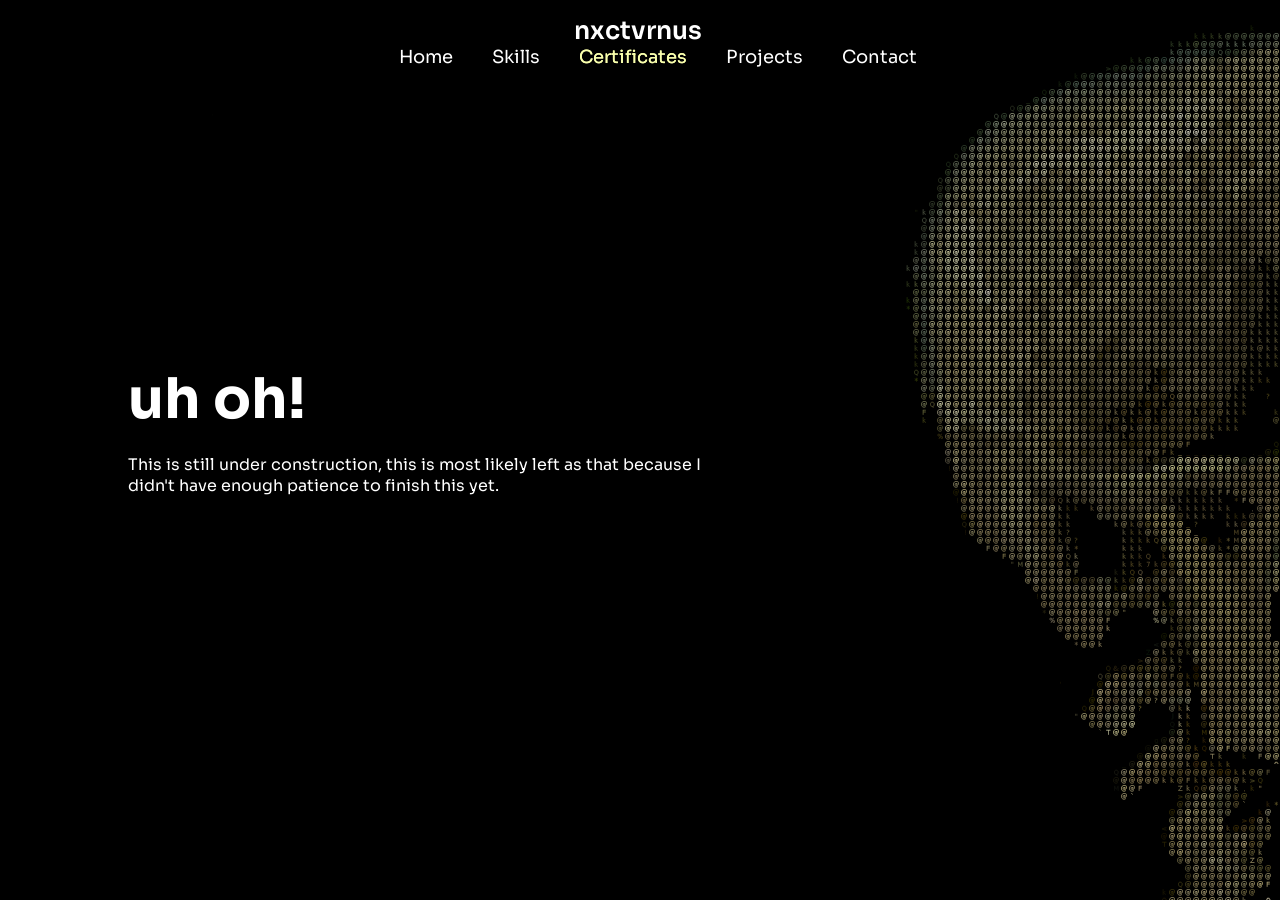
==== certs.html @ 812ff642 "Add files via upload" ====
<!DOCTYPE html>
<html lang="en">
    <head>
        <meta charset="utf-8" ><meta name ="viewport" content="width=device-width"/>
        <meta http-equiv="X-UA-Compatible" content="IE=edge">
        <title>𓂀 nxctvrnus</title>
        <link rel="stylesheet" href="index.css">
        <script src="index.js"></script>
    </head>
    <body>
        <header class="header">
            <a href="#" class="logo">nxctvrnus</a>

            <nav class="navbar">
                <a href="index.html" id="home-button">Home</a>
                <a href="skills.html" id="skills-button">Skills</a>
                <a href="certs.html" class="active" id="contact-button">Certificates</a>
                <a href="projects.html" id="contact-button">Projects</a>
                <a href="contact.html" id="contact-button">Contact</a>
            </nav>
        </header>

        <section class="home">
            <div class="home-content">
                <h1>uh oh!</h1>
                <p>This is still under construction, this is most likely left as that because I didn't have enough patience to finish this yet.</p>
            </div>
        </section>
    </body>
</html>
---- index.css ----
@import url('https://fonts.googleapis.com/css2?family=Mulish:ital,wght@0,200..1000;1,200..1000&family=Open+Sans:ital,wght@0,300..800;1,300..800&family=Oxanium:wght@200..800&family=Roboto+Slab:wght@100..900&family=Sora:wght@100..800&display=swap');

* {
    margin: 0;
    padding: 0;
    box-sizing: border-box;
    font-family: 'Sora';
}

body{
    background:black;
    color: white;
    background: url('background2.png');
    background-repeat: no-repeat;
}

.header{
    position: fixed;
    top: 0;
    width: 100%;
    padding: 15px 10%;
    display: inline-block;
    justify-content: space-between;
    align-items: center;
    text-align: center;
    z-index: 100;
}

.logo{
    font-size: 25px;
    color: rgb(255, 255, 255);
    text-decoration: none;
    margin-left: -5px;
    font-weight: 600;
    transition: .3s;
}

.navbar a{
    font-size: 18px;
    color: white;
    text-decoration: none;
    margin-left: 35px;
    transition: .3s;
    align-items: center;
}

.navbar a:hover, .navbar a.active{
    color: #f9ffac;
    text-shadow: 0px 0px 0px #f9ffac;
}

.home, .skills{
    height: 100vh;
    display: flex;
    align-items: center;
    padding: 0 10%;
}

.home-content, .skills-content{
    max-width: 600px;
    border-radius: 25px;
}

.home-content h1::before, .skills-content h1::before{
    content: '';
    position: absolute;
    top: 0;
    right: 0;
    width: 100%;
    height: 100%;
    background: black;
    animation: showRight 1s ease forwards;
    animation-delay: .3s;
}

.home-content h1, .skills-content h1{
    position: relative;
    font-size: 56px;
    font-weight: 700;
    background: black;
}

.home-content h3::before, .skills-content h3::before{
    content: '';
    position: absolute;
    top: 0;
    right: 0;
    width: 100%;
    height: 100%;
    background: black;
    animation: showRight 1s ease forwards;
    animation-delay: .5s;
}

.home-content h3, .skills-content h3{
    position: relative;
    font-size: 32px;
    font-weight: 700;
    color: #f9ffac;
    background: black;
    width: 390px;
    margin: 20px 0 40px;
}

.home-content p::before, .skills-content p::before{
    content: '';
    position: absolute;
    top: 0;
    right: 0;
    width: 100%;
    height: 100%;
    background: black;
    animation: showRight 1s ease forwards;
    animation-delay: .7s;
}

.home-content p, .skills-content p{
    font-size: 16px;
    margin: 20px 0 40px;
    position: relative;
}

.home-content .btn-box::before{
    content: '';
    position: absolute;
    top: 0;
    right: 0;
    width: 100%;
    height: 100%;
    background: black;
    animation: showRight 1s ease forwards;
    animation-delay: .9s;
    z-index: 2;
}

.home-content .btn-box{
    position: relative;
    width: 345px;
    height: 50px;
    display: flex;
    justify-content: space-between;
}

.btn-box a{
    display: inline-flex;
    position: relative;
    justify-content: center;
    align-items: center;
    width: 150px;
    height: 100%;
    background: transparent;
    border: 2px solid #f9ffac;
    border-radius: 8px;
    font-size: 19px;
    color: #f9ffac;
    text-decoration: none;
    font-weight: 600;
    letter-spacing: 1px;
    overflow: hidden;
    transition: 0.3s;
}

.btn-box a::before{
    content: '';
    position: absolute;
    top: 0;
    left: 0;
    width: 0;
    height: 100%;
    background:#f9ffac;
    transition: .2s;
}

.btn-box a:hover::before{
    width: 100%;
}

@keyframes showRight{
    100%{
        width: 0;
    }
}
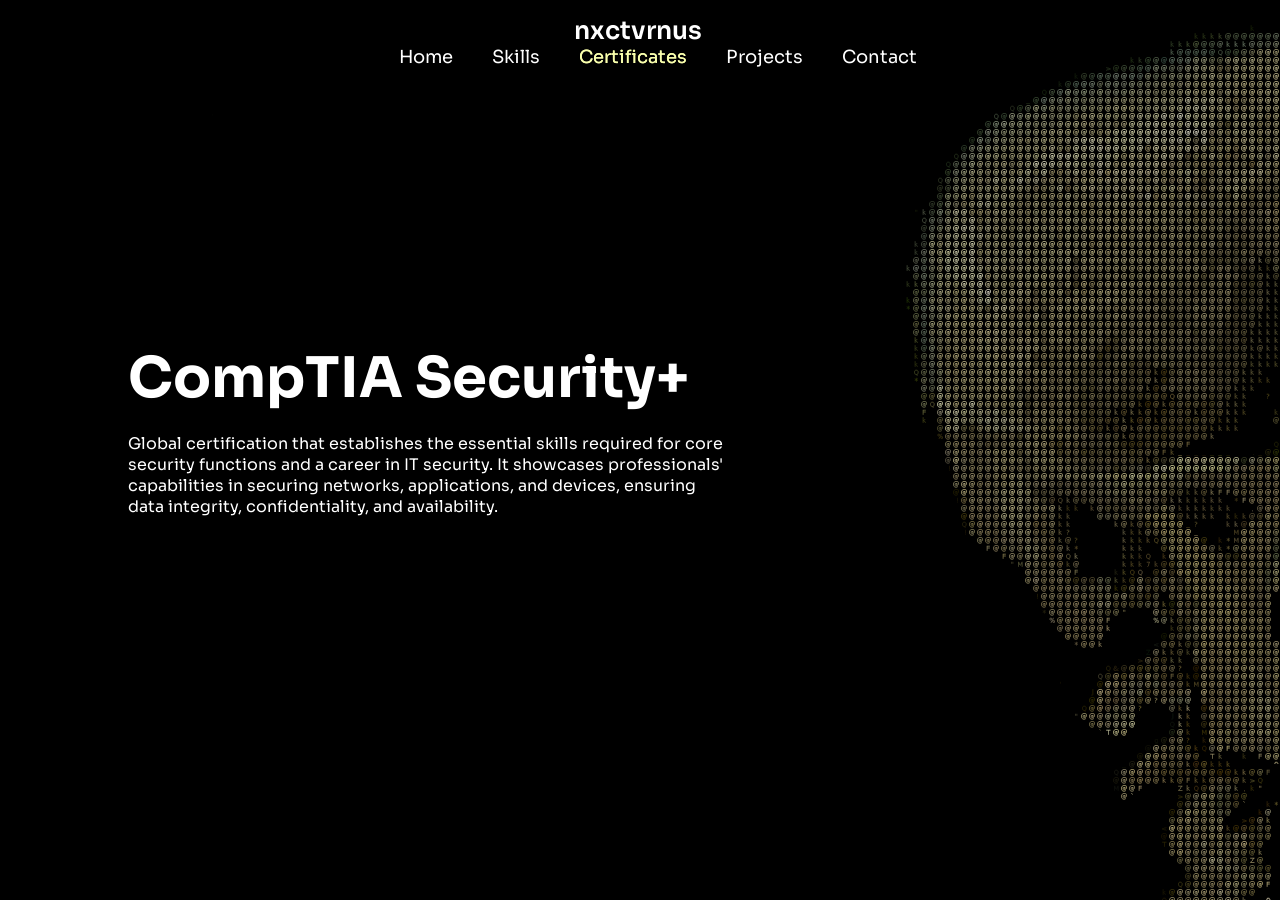
==== commit eb2e58b5: "Update certs.html" ====
--- a/certs.html
+++ b/certs.html
@@ -22,9 +22,9 @@
 
         <section class="home">
             <div class="home-content">
-                <h1>uh oh!</h1>
-                <p>This is still under construction, this is most likely left as that because I didn't have enough patience to finish this yet.</p>
+                <h1>CompTIA Security+</h1>
+                <p>Global certification that establishes the essential skills required for core security functions and a career in IT security. It showcases professionals' capabilities in securing networks, applications, and devices, ensuring data integrity, confidentiality, and availability.</p>
             </div>
         </section>
     </body>
-</html>+</html>
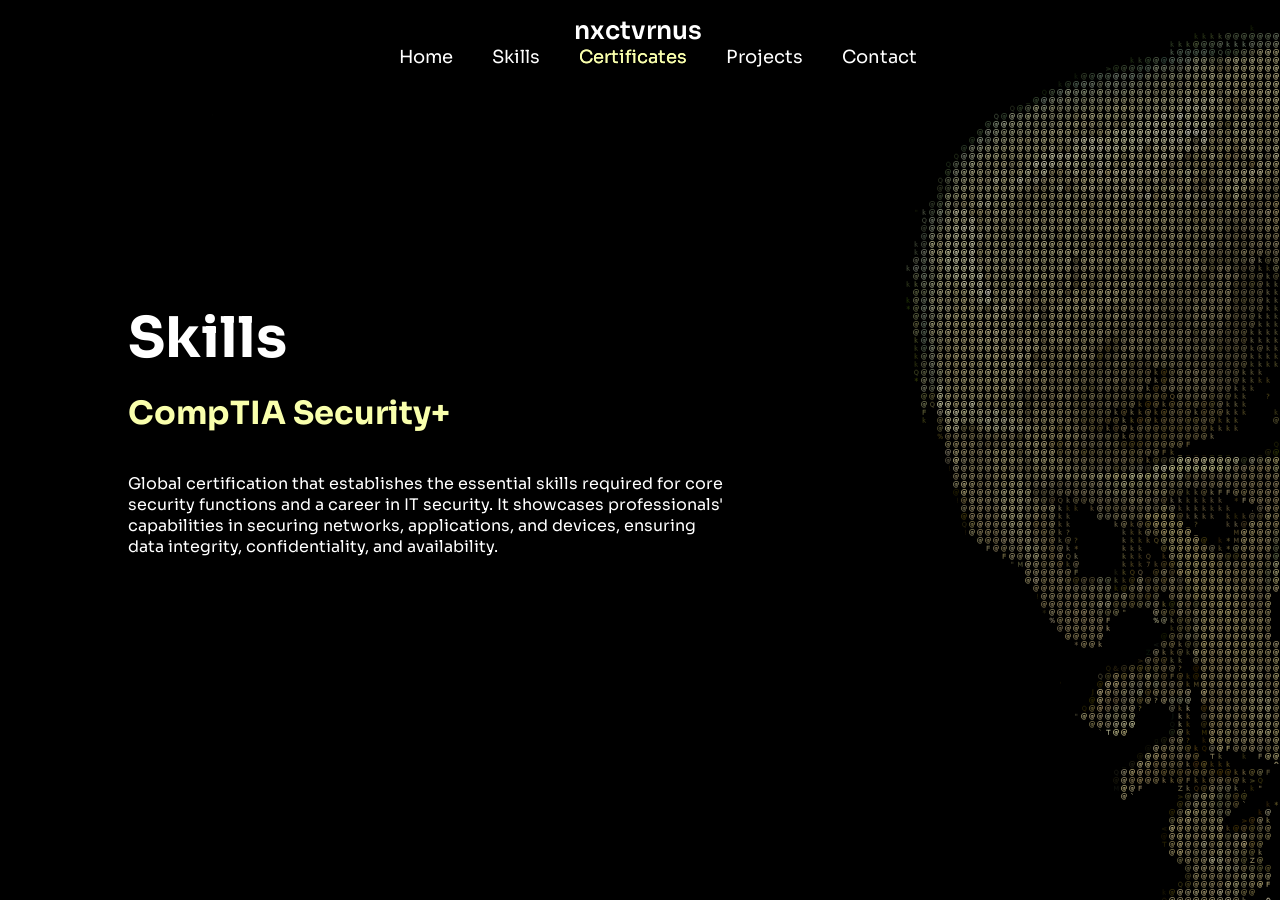
==== commit ee7f7758: "Update certs.html" ====
--- a/certs.html
+++ b/certs.html
@@ -22,7 +22,8 @@
 
         <section class="home">
             <div class="home-content">
-                <h1>CompTIA Security+</h1>
+                <h1>Skills</h1>
+                <h3>CompTIA Security+</h3>
                 <p>Global certification that establishes the essential skills required for core security functions and a career in IT security. It showcases professionals' capabilities in securing networks, applications, and devices, ensuring data integrity, confidentiality, and availability.</p>
             </div>
         </section>
